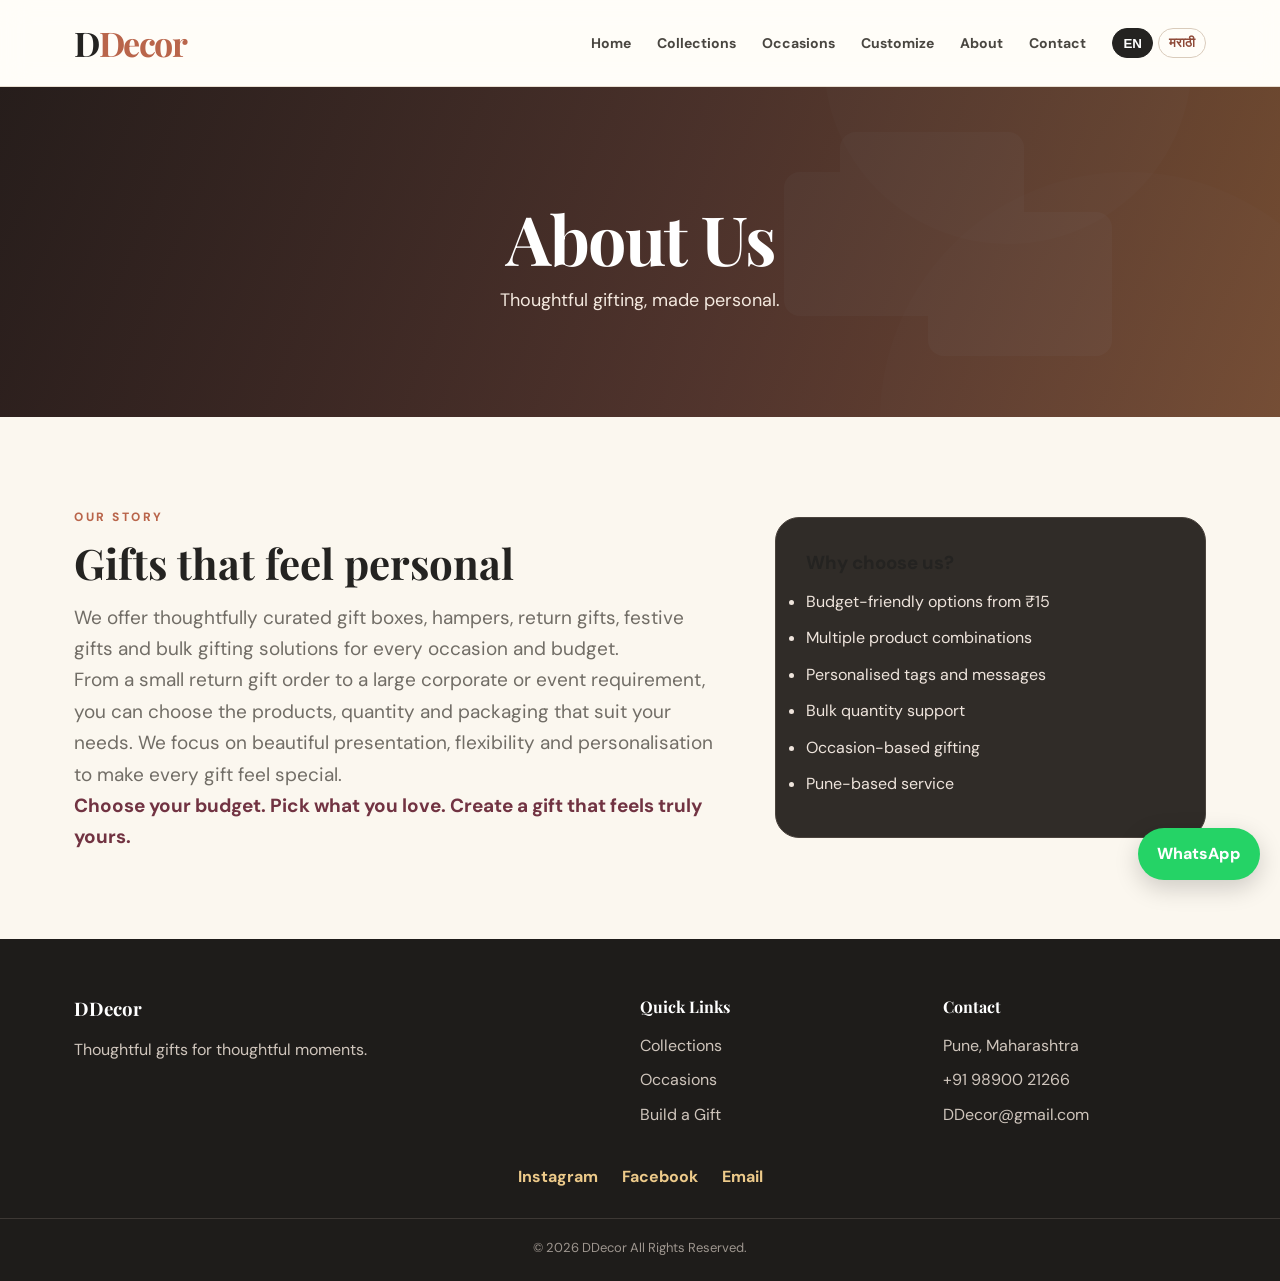
==== about.html @ 92866595 "Initial DforDecor website" ====
<!DOCTYPE html>
<html lang="en">
  <head>
    <meta charset="UTF-8" />
    <meta name="viewport" content="width=device-width,initial-scale=1.0" />
    <title>About | DDecor</title>
    <link rel="stylesheet" href="css/style.css" />
  </head>
  <body>
    <header>
      <nav class="navbar">
        <a href="index.html" class="logo"
          ><span class="brand-mark">D<span>Decor</span></span></a>
        <button class="menu-btn" onclick="toggleMenu()">☰</button>
        <ul class="nav-links" id="navLinks">
          <li>
            <a href="index.html" data-en="Home" data-mr="मुख्यपृष्ठ">Home</a>
          </li>
          <li>
            <a
              href="collections.html"
              data-en="Collections"
              data-mr="गिफ्ट कलेक्शन"
              >Collections</a
            >
          </li>
          <li>
            <a
              href="occasions.html"
              data-en="Occasions"
              data-mr="प्रसंगानुसार गिफ्ट्स"
              >Occasions</a
            >
          </li>
          <li>
            <a
              href="customize.html"
              data-en="Customize"
              data-mr="तुमचा गिफ्ट तयार करा"
              >Build a Gift</a
            >
          </li>
          <li>
            <a href="about.html" data-en="About" data-mr="आमच्याबद्दल">About</a>
          </li>
          <li>
            <a href="contact.html" data-en="Contact" data-mr="संपर्क"
              >Contact</a
            >
          </li>
          <li class="lang-switch">
            <button data-lang="en" onclick="setLanguage('en')">EN</button
            ><button data-lang="mr" onclick="setLanguage('mr')">मराठी</button>
          </li>
        </ul>
      </nav>
    </header>
    <section class="page-hero">
      <div>
        <span class="eyebrow light"></span>
        <h1>About Us</h1>
        <p>Thoughtful gifting, made personal.</p>
      </div>
    </section>
    <section class="section">
      <div class="container two-column">
        <div>
          <span class="eyebrow">OUR STORY</span>
           <h2
            data-en="Gifts that feel personal"
            data-mr="मनापासून वाटणारी गिफ्ट्स">
            Gifts that feel personal
        </h2>

        <p
            class="large-text"
            data-en="We offer thoughtfully curated gift boxes, hampers, return gifts, festive gifts and bulk gifting solutions for every occasion and budget."
            data-mr="प्रत्येक प्रसंग आणि बजेटसाठी आम्ही सुंदरपणे निवडलेले गिफ्ट बॉक्स, हॅम्पर्स, रिटर्न गिफ्ट्स, सणासुदीचे गिफ्ट्स आणि बल्क गिफ्टिंग सोल्यूशन्स उपलब्ध करून देतो.">
            We offer thoughtfully curated gift boxes, hampers, return gifts,
            festive gifts and bulk gifting solutions for every occasion and budget.
        </p>

        <p
            class="large-text"
            data-en="From a small return gift order to a large corporate or event requirement, you can choose the products, quantity and packaging that suit your needs. We focus on beautiful presentation, flexibility and personalisation to make every gift feel special."
            data-mr="छोट्या रिटर्न गिफ्ट ऑर्डरपासून मोठ्या कॉर्पोरेट किंवा इव्हेंटच्या गरजेपर्यंत, तुम्ही तुमच्या गरजेनुसार उत्पादने, संख्या आणि पॅकेजिंग निवडू शकता. सुंदर सादरीकरण, लवचिकता आणि पर्सनलायझेशन यावर आमचा भर असतो, जेणेकरून प्रत्येक गिफ्ट खास वाटेल.">
            From a small return gift order to a large corporate or event
            requirement, you can choose the products, quantity and packaging
            that suit your needs. We focus on beautiful presentation,
            flexibility and personalisation to make every gift feel special.
        </p>

        <p
            class="large-text"
            style="font-weight:700;color:#713342;"
            data-en="Choose your budget. Pick what you love. Create a gift that feels truly yours."
            data-mr="तुमचे बजेट निवडा. आवडणारी उत्पादने निवडा. तुमच्या मनाप्रमाणे खास गिफ्ट तयार करा.">
            Choose your budget. Pick what you love.
            Create a gift that feels truly yours.
        </p>
        </div>
        <div class="highlight-box">
          <h3>Why choose us?</h3>
          <ul>
            <li>Budget-friendly options from ₹15</li>
            <li>Multiple product combinations</li>
            <li>Personalised tags and messages</li>
            <li>Bulk quantity support</li>
            <li>Occasion-based gifting</li>
            <li>Pune-based service</li>
          </ul>
        </div>
      </div>
    </section>
    <footer>
      <div class="container footer-grid">
        <div>
          <h3>DDecor</h3>
          <p
            data-en="Thoughtful gifts for thoughtful moments."
            data-mr="मनापासून निवडलेल्या भेटवस्तू, खास क्षणांसाठी."
          >
            Thoughtful gifts for thoughtful moments.
          </p>
        </div>
        <div>
          <h4 data-en="Quick Links" data-mr="महत्त्वाच्या लिंक">Quick Links</h4>
          <a href="collections.html">Collections</a
          ><a href="occasions.html">Occasions</a
          ><a href="customize.html">Build a Gift</a>
        </div>
        <div>
          <h4 data-en="Contact" data-mr="संपर्क">Contact</h4>
          <p>Pune, Maharashtra</p>
          <p><a href="tel:+919890021266">+91 98900 21266</a></p>
          <p>
            <a href="mailto:DDecor@gmail.com"
              >DDecor@gmail.com</a
            >
          </p>
        </div>
      </div>
      <div class="social-links">
        <a href="https://www.instagram.com/" target="_blank">Instagram</a
        ><a href="https://www.facebook.com/" target="_blank">Facebook</a
        ><a href="mailto:DDecor@gmail.com">Email</a>
      </div>
      <div class="footer-bottom">
        © 2026 DDecor All Rights Reserved.
      </div>
    </footer>
    <a class="whatsapp" href="https://wa.me/919890021266" target="_blank"
      >WhatsApp</a
    >
    <script src="js/script.js"></script>
  </body>
</html>
---- css/style.css ----
@import url('https://fonts.googleapis.com/css2?family=DM+Sans:wght@400;500;600;700&family=Playfair+Display:wght@500;600;700&display=swap');
:root{--ink:#242321;--muted:#716d66;--cream:#fbf7ef;--paper:#fffdf9;--clay:#b9654b;--clay-dark:#8e4937;--gold:#c99a4a;--line:#e9dfd2;--shadow:0 18px 45px rgba(48,35,25,.09)}
*{box-sizing:border-box;margin:0;padding:0}html{scroll-behavior:smooth}body{font-family:'DM Sans',Arial,sans-serif;background:var(--cream);color:var(--ink);line-height:1.65}img{max-width:100%;display:block}a{text-decoration:none;color:inherit}.container{max-width:1180px;margin:auto;padding:0 24px}.center{text-align:center}.narrow{max-width:820px}
header{position:sticky;top:0;z-index:1000;background:rgba(255,253,249,.94);backdrop-filter:blur(14px);border-bottom:1px solid var(--line)}.navbar{max-width:1180px;margin:auto;padding:15px 24px;display:flex;align-items:center;justify-content:space-between}.logo{display:flex;align-items:center}.brand-mark{font-family:'Playfair Display',serif;font-size:34px;font-weight:700;letter-spacing:-1.5px;color:var(--ink)}.brand-mark span{color:var(--clay)}.nav-links{display:flex;gap:26px;align-items:center;list-style:none}.nav-links a{font-size:14px;font-weight:700;color:#494640}.nav-links a:hover{color:var(--clay)}.menu-btn{display:none;border:0;background:none;font-size:26px;color:var(--ink)}.lang-switch{display:flex;gap:5px}.lang-switch button{border:1px solid #d9cbbb;background:transparent;color:var(--clay-dark);padding:6px 10px;border-radius:999px;font-weight:700;cursor:pointer}.lang-switch button.active{background:var(--ink);color:#fff;border-color:var(--ink)}
.hero,.page-hero{position:relative;overflow:hidden;background:linear-gradient(120deg,rgba(30,27,23,.9),rgba(86,50,40,.75)),url('../images/hero.svg') center/cover}.hero{min-height:690px;display:flex;align-items:center}.hero:after{content:'';position:absolute;right:-120px;bottom:-180px;width:500px;height:500px;border:1px solid rgba(255,255,255,.18);border-radius:50%}.hero-content{position:relative;z-index:1;max-width:1180px;width:100%;margin:auto;padding:90px 24px;color:#fff}.hero h1,.page-hero h1{font-family:'Playfair Display',serif;letter-spacing:-1.5px}.hero h1{font-size:clamp(48px,7vw,82px);line-height:1.02;max-width:820px;margin:18px 0}.hero p{font-size:20px;max-width:680px;color:#f6eee5}.hero h3{margin-top:18px;color:#f1cf91}.page-hero{min-height:330px;display:flex;align-items:center;justify-content:center;text-align:center;color:#fff;padding:60px 20px}.page-hero h1{font-size:clamp(40px,6vw,68px);line-height:1.08;margin:12px auto}.page-hero p{font-size:18px;max-width:760px;margin:auto;color:#f4e9df}.eyebrow{font-size:12px;letter-spacing:2.5px;font-weight:800;color:var(--clay);text-transform:uppercase}.eyebrow.light{color:#efc984}
.section{padding:86px 0}.white{background:var(--paper)}.beige{background:#f3e9dc}.section-heading{text-align:center;margin-bottom:42px}.section-heading h2,.section h2{font-family:'Playfair Display',serif;color:var(--ink);font-size:42px;line-height:1.15;margin:10px 0 14px}.section-heading p{color:var(--muted);max-width:760px;margin:auto}.large-text{font-size:19px;color:var(--muted)}
.buttons{display:flex;gap:13px;flex-wrap:wrap;margin-top:28px}.btn{display:inline-flex;align-items:center;justify-content:center;gap:8px;padding:13px 24px;border-radius:12px;font-weight:800;border:1px solid transparent;cursor:pointer;margin-top:8px}.btn-primary{background:var(--ink);color:#fff}.btn-gold{background:var(--gold);color:#241f18}.btn-light{background:#fff;color:var(--ink)}.btn:hover{transform:translateY(-1px)}
.card-grid{display:grid;gap:22px}.four{grid-template-columns:repeat(4,1fr)}.three{grid-template-columns:repeat(3,1fr)}.category-card{background:var(--paper);padding:30px 24px;border:1px solid var(--line);border-radius:24px;min-height:220px;box-shadow:0 8px 24px rgba(50,35,20,.03);transition:.25s}.category-card:hover{transform:translateY(-5px);box-shadow:var(--shadow)}.category-card .icon{font-size:38px;margin-bottom:16px}.category-card h3{font-family:'Playfair Display',serif;font-size:22px;margin-bottom:8px}.category-card p{color:var(--muted);font-size:14px}.category-card a{display:inline-block;margin-top:17px;color:var(--clay-dark);font-weight:800}
.product-grid{display:grid;grid-template-columns:repeat(4,1fr);gap:22px}.product-card{background:var(--paper);border:1px solid var(--line);border-radius:22px;overflow:hidden}.product-card img{height:280px;width:100%;object-fit:cover;background:#eee4d7;padding:8px}.product-info{padding:21px}.product-info h3{font-family:'Playfair Display',serif;font-size:21px}.product-info p{color:var(--muted);font-size:14px;margin-top:6px}.product-info strong{display:block;color:var(--clay-dark);font-size:20px;margin-top:13px}
.dark-section{background:#25221f;color:#fff;padding:86px 0}.dark-section h2{font-family:'Playfair Display',serif;color:#fff;font-size:44px;margin:12px 0}.dark-section p{color:#d9d0c8}.two-column{display:grid;grid-template-columns:1.2fr .8fr;gap:55px;align-items:center}.highlight-box{background:#302c28;border:1px solid #4a433d;border-radius:24px;padding:30px}.highlight-box li{margin:10px 0;color:#eee4dc}
.budget-grid{display:grid;grid-template-columns:repeat(7,1fr);gap:12px}.budget-card{background:var(--paper);border:1px solid var(--line);border-radius:18px;padding:22px 10px;text-align:center;cursor:pointer;transition:.2s}.budget-card:hover{border-color:var(--clay)}.budget-card.active{background:var(--clay);color:#fff;border-color:var(--clay);box-shadow:0 12px 25px rgba(142,73,55,.2)}.budget-card h3{font-family:'Playfair Display',serif;font-size:25px;color:var(--clay-dark)}.budget-card.active h3,.budget-card.active p{color:#fff}.budget-card p{font-size:12px;color:var(--muted);margin-top:3px}.selected-budget{background:#2b2723;color:#fff;border-radius:16px;padding:18px 22px;text-align:center;margin-bottom:34px}.selected-budget b{color:#f2c87e;font-size:22px}.product-selection-grid{display:grid;grid-template-columns:repeat(4,1fr);gap:20px}.gift-product{background:var(--paper);border:2px solid transparent;border-radius:20px;padding:13px;text-align:center;cursor:pointer;transition:.2s}.gift-product:hover{transform:translateY(-3px);border-color:#dbc5a9}.gift-product.selected{border-color:var(--clay);box-shadow:0 12px 28px rgba(142,73,55,.12)}.gift-product img{height:170px;width:100%;object-fit:cover;border-radius:13px;background:#eee4d7;margin-bottom:12px}.gift-product h3{font-family:'Playfair Display',serif;font-size:19px}.gift-product strong{color:var(--clay-dark);display:block;margin-top:3px}
.selected-products-wrapper{margin-top:30px;background:var(--paper);border:1px solid var(--line);border-radius:22px;padding:24px}.cart-title{display:flex;align-items:center;justify-content:space-between;border-bottom:1px solid var(--line);padding-bottom:14px;margin-bottom:10px}.cart-title h3{font-family:'Playfair Display',serif;font-size:24px}.cart-title span{font-size:13px;color:var(--muted)}.cart-row{display:grid;grid-template-columns:1fr auto auto auto;gap:16px;align-items:center;padding:15px 0;border-bottom:1px solid var(--line)}.cart-row:last-child{border-bottom:0}.cart-name strong{display:block}.cart-name small{color:var(--muted)}.qty-control{display:flex;align-items:center;gap:10px}.qty-control button{width:32px;height:32px;border:1px solid #d7c8b8;border-radius:50%;background:#fff;cursor:pointer;font-size:19px}.qty-control span{min-width:22px;text-align:center;font-weight:800}.cart-price{font-weight:800;color:var(--clay-dark)}.remove-btn{border:0;background:none;color:#a33d2a;cursor:pointer;font-weight:700}
.summary{background:var(--paper);border:1px solid var(--line);border-radius:22px;padding:27px;box-shadow:0 10px 30px rgba(40,30,20,.04)}.summary p,.summary>div{margin:9px 0}.remaining.good{color:#287a42}.remaining.over{color:#b3261e}.action-buttons{display:flex;gap:12px;flex-wrap:wrap;margin-top:20px}.form-card{background:var(--paper);padding:38px;border:1px solid var(--line);border-radius:26px;box-shadow:var(--shadow);max-width:850px;margin:auto}form label,.form-card label{display:block;margin-top:16px;margin-bottom:6px;font-weight:700}input,select,textarea{width:100%;padding:13px 14px;border:1px solid #d8cdbf;border-radius:10px;background:#fff;font:inherit;color:var(--ink)}textarea{min-height:120px;resize:vertical}.status{text-align:center;margin-top:14px;font-weight:700}
footer{background:#1e1c1a;color:#fff;padding:55px 0 22px}.footer-grid{display:grid;grid-template-columns:2fr 1fr 1fr;gap:40px}.footer-grid h3,.footer-grid h4{font-family:'Playfair Display',serif;margin-bottom:13px}.footer-grid p,.footer-grid a{color:#cfc5bc}.footer-grid a{display:block;margin:8px 0}.social-links{display:flex;justify-content:center;gap:24px;margin:28px 0 0}.social-links a{color:#edca8a;font-weight:700}.footer-bottom{border-top:1px solid #3d3834;margin-top:28px;padding-top:18px;text-align:center;color:#9e968f;font-size:13px}.whatsapp{position:fixed;right:20px;bottom:20px;background:#25d366;color:#fff;padding:13px 19px;border-radius:999px;font-weight:800;z-index:1000;box-shadow:0 8px 25px rgba(0,0,0,.18)}
@media(max-width:1000px){.budget-grid{grid-template-columns:repeat(4,1fr)}.four,.product-grid,.product-selection-grid{grid-template-columns:repeat(2,1fr)}.two-column{grid-template-columns:1fr}.nav-links{gap:15px}}
@media(max-width:700px){.navbar{padding:13px 18px}.brand-mark{font-size:30px}.menu-btn{display:block}.nav-links{display:none;position:absolute;left:0;right:0;top:68px;background:var(--paper);flex-direction:column;padding:20px;gap:14px;border-bottom:1px solid var(--line)}.nav-links.active{display:flex}.hero{min-height:600px}.hero-content{padding:75px 20px}.hero h1{font-size:48px}.section{padding:62px 0}.section-heading h2,.section h2{font-size:33px}.container{padding:0 18px}.four,.three,.product-grid,.product-selection-grid,.budget-grid,.footer-grid{grid-template-columns:1fr}.cart-row{grid-template-columns:1fr auto}.cart-price{grid-column:2}.remove-btn{grid-column:2}.form-card{padding:25px 18px}.action-buttons .btn{width:100%}}
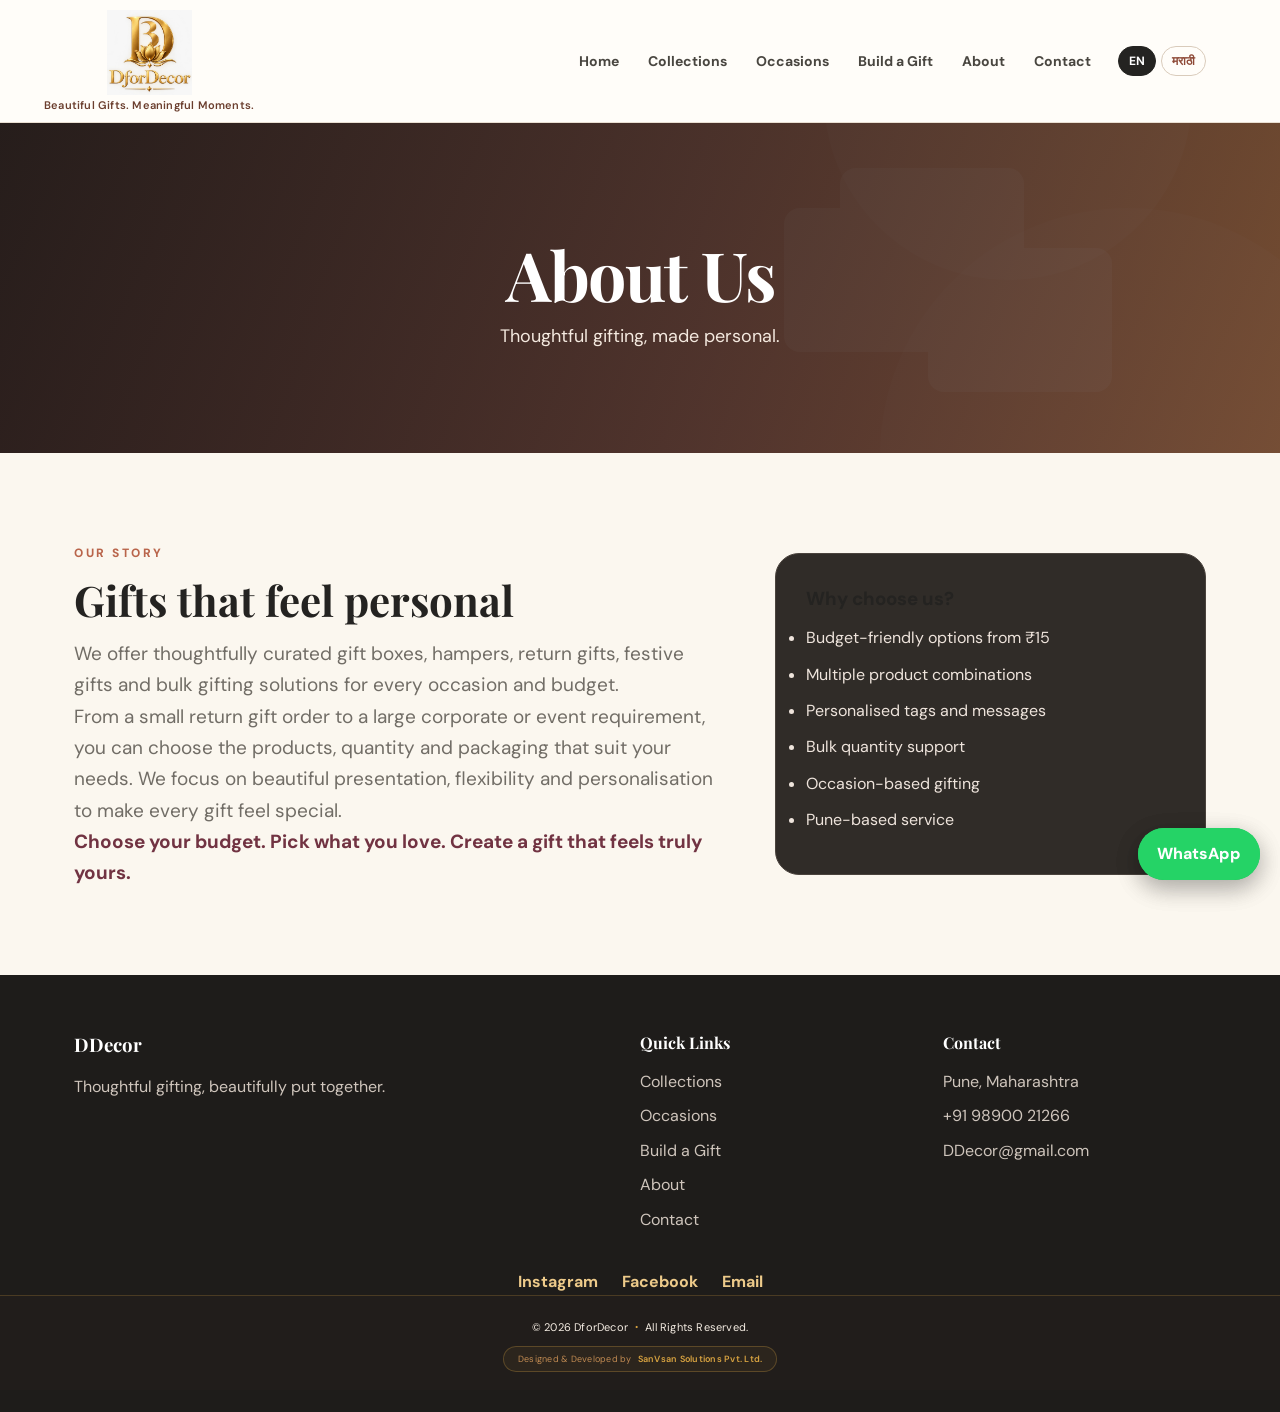
==== commit 95c72b9c: "Update DforDecor website pages, components, styling and assets" ====
--- a/about.html
+++ b/about.html
@@ -7,54 +7,8 @@
     <link rel="stylesheet" href="css/style.css" />
   </head>
   <body>
-    <header>
-      <nav class="navbar">
-        <a href="index.html" class="logo"
-          ><span class="brand-mark">D<span>Decor</span></span></a>
-        <button class="menu-btn" onclick="toggleMenu()">☰</button>
-        <ul class="nav-links" id="navLinks">
-          <li>
-            <a href="index.html" data-en="Home" data-mr="मुख्यपृष्ठ">Home</a>
-          </li>
-          <li>
-            <a
-              href="collections.html"
-              data-en="Collections"
-              data-mr="गिफ्ट कलेक्शन"
-              >Collections</a
-            >
-          </li>
-          <li>
-            <a
-              href="occasions.html"
-              data-en="Occasions"
-              data-mr="प्रसंगानुसार गिफ्ट्स"
-              >Occasions</a
-            >
-          </li>
-          <li>
-            <a
-              href="customize.html"
-              data-en="Customize"
-              data-mr="तुमचा गिफ्ट तयार करा"
-              >Build a Gift</a
-            >
-          </li>
-          <li>
-            <a href="about.html" data-en="About" data-mr="आमच्याबद्दल">About</a>
-          </li>
-          <li>
-            <a href="contact.html" data-en="Contact" data-mr="संपर्क"
-              >Contact</a
-            >
-          </li>
-          <li class="lang-switch">
-            <button data-lang="en" onclick="setLanguage('en')">EN</button
-            ><button data-lang="mr" onclick="setLanguage('mr')">मराठी</button>
-          </li>
-        </ul>
-      </nav>
-    </header>
+   <!-- COMMON HEADER -->
+<div id="site-header"></div>
     <section class="page-hero">
       <div>
         <span class="eyebrow light"></span>
@@ -112,43 +66,8 @@
         </div>
       </div>
     </section>
-    <footer>
-      <div class="container footer-grid">
-        <div>
-          <h3>DDecor</h3>
-          <p
-            data-en="Thoughtful gifts for thoughtful moments."
-            data-mr="मनापासून निवडलेल्या भेटवस्तू, खास क्षणांसाठी."
-          >
-            Thoughtful gifts for thoughtful moments.
-          </p>
-        </div>
-        <div>
-          <h4 data-en="Quick Links" data-mr="महत्त्वाच्या लिंक">Quick Links</h4>
-          <a href="collections.html">Collections</a
-          ><a href="occasions.html">Occasions</a
-          ><a href="customize.html">Build a Gift</a>
-        </div>
-        <div>
-          <h4 data-en="Contact" data-mr="संपर्क">Contact</h4>
-          <p>Pune, Maharashtra</p>
-          <p><a href="tel:+919890021266">+91 98900 21266</a></p>
-          <p>
-            <a href="mailto:DDecor@gmail.com"
-              >DDecor@gmail.com</a
-            >
-          </p>
-        </div>
-      </div>
-      <div class="social-links">
-        <a href="https://www.instagram.com/" target="_blank">Instagram</a
-        ><a href="https://www.facebook.com/" target="_blank">Facebook</a
-        ><a href="mailto:DDecor@gmail.com">Email</a>
-      </div>
-      <div class="footer-bottom">
-        © 2026 DDecor All Rights Reserved.
-      </div>
-    </footer>
+ <!-- COMMON FOOTER -->
+<div id="site-footer"></div>
     <a class="whatsapp" href="https://wa.me/919890021266" target="_blank"
       >WhatsApp</a
     >
--- a/css/style.css
+++ b/css/style.css
@@ -1,16 +1,1925 @@
 @import url('https://fonts.googleapis.com/css2?family=DM+Sans:wght@400;500;600;700&family=Playfair+Display:wght@500;600;700&display=swap');
-:root{--ink:#242321;--muted:#716d66;--cream:#fbf7ef;--paper:#fffdf9;--clay:#b9654b;--clay-dark:#8e4937;--gold:#c99a4a;--line:#e9dfd2;--shadow:0 18px 45px rgba(48,35,25,.09)}
-*{box-sizing:border-box;margin:0;padding:0}html{scroll-behavior:smooth}body{font-family:'DM Sans',Arial,sans-serif;background:var(--cream);color:var(--ink);line-height:1.65}img{max-width:100%;display:block}a{text-decoration:none;color:inherit}.container{max-width:1180px;margin:auto;padding:0 24px}.center{text-align:center}.narrow{max-width:820px}
-header{position:sticky;top:0;z-index:1000;background:rgba(255,253,249,.94);backdrop-filter:blur(14px);border-bottom:1px solid var(--line)}.navbar{max-width:1180px;margin:auto;padding:15px 24px;display:flex;align-items:center;justify-content:space-between}.logo{display:flex;align-items:center}.brand-mark{font-family:'Playfair Display',serif;font-size:34px;font-weight:700;letter-spacing:-1.5px;color:var(--ink)}.brand-mark span{color:var(--clay)}.nav-links{display:flex;gap:26px;align-items:center;list-style:none}.nav-links a{font-size:14px;font-weight:700;color:#494640}.nav-links a:hover{color:var(--clay)}.menu-btn{display:none;border:0;background:none;font-size:26px;color:var(--ink)}.lang-switch{display:flex;gap:5px}.lang-switch button{border:1px solid #d9cbbb;background:transparent;color:var(--clay-dark);padding:6px 10px;border-radius:999px;font-weight:700;cursor:pointer}.lang-switch button.active{background:var(--ink);color:#fff;border-color:var(--ink)}
-.hero,.page-hero{position:relative;overflow:hidden;background:linear-gradient(120deg,rgba(30,27,23,.9),rgba(86,50,40,.75)),url('../images/hero.svg') center/cover}.hero{min-height:690px;display:flex;align-items:center}.hero:after{content:'';position:absolute;right:-120px;bottom:-180px;width:500px;height:500px;border:1px solid rgba(255,255,255,.18);border-radius:50%}.hero-content{position:relative;z-index:1;max-width:1180px;width:100%;margin:auto;padding:90px 24px;color:#fff}.hero h1,.page-hero h1{font-family:'Playfair Display',serif;letter-spacing:-1.5px}.hero h1{font-size:clamp(48px,7vw,82px);line-height:1.02;max-width:820px;margin:18px 0}.hero p{font-size:20px;max-width:680px;color:#f6eee5}.hero h3{margin-top:18px;color:#f1cf91}.page-hero{min-height:330px;display:flex;align-items:center;justify-content:center;text-align:center;color:#fff;padding:60px 20px}.page-hero h1{font-size:clamp(40px,6vw,68px);line-height:1.08;margin:12px auto}.page-hero p{font-size:18px;max-width:760px;margin:auto;color:#f4e9df}.eyebrow{font-size:12px;letter-spacing:2.5px;font-weight:800;color:var(--clay);text-transform:uppercase}.eyebrow.light{color:#efc984}
-.section{padding:86px 0}.white{background:var(--paper)}.beige{background:#f3e9dc}.section-heading{text-align:center;margin-bottom:42px}.section-heading h2,.section h2{font-family:'Playfair Display',serif;color:var(--ink);font-size:42px;line-height:1.15;margin:10px 0 14px}.section-heading p{color:var(--muted);max-width:760px;margin:auto}.large-text{font-size:19px;color:var(--muted)}
-.buttons{display:flex;gap:13px;flex-wrap:wrap;margin-top:28px}.btn{display:inline-flex;align-items:center;justify-content:center;gap:8px;padding:13px 24px;border-radius:12px;font-weight:800;border:1px solid transparent;cursor:pointer;margin-top:8px}.btn-primary{background:var(--ink);color:#fff}.btn-gold{background:var(--gold);color:#241f18}.btn-light{background:#fff;color:var(--ink)}.btn:hover{transform:translateY(-1px)}
-.card-grid{display:grid;gap:22px}.four{grid-template-columns:repeat(4,1fr)}.three{grid-template-columns:repeat(3,1fr)}.category-card{background:var(--paper);padding:30px 24px;border:1px solid var(--line);border-radius:24px;min-height:220px;box-shadow:0 8px 24px rgba(50,35,20,.03);transition:.25s}.category-card:hover{transform:translateY(-5px);box-shadow:var(--shadow)}.category-card .icon{font-size:38px;margin-bottom:16px}.category-card h3{font-family:'Playfair Display',serif;font-size:22px;margin-bottom:8px}.category-card p{color:var(--muted);font-size:14px}.category-card a{display:inline-block;margin-top:17px;color:var(--clay-dark);font-weight:800}
-.product-grid{display:grid;grid-template-columns:repeat(4,1fr);gap:22px}.product-card{background:var(--paper);border:1px solid var(--line);border-radius:22px;overflow:hidden}.product-card img{height:280px;width:100%;object-fit:cover;background:#eee4d7;padding:8px}.product-info{padding:21px}.product-info h3{font-family:'Playfair Display',serif;font-size:21px}.product-info p{color:var(--muted);font-size:14px;margin-top:6px}.product-info strong{display:block;color:var(--clay-dark);font-size:20px;margin-top:13px}
-.dark-section{background:#25221f;color:#fff;padding:86px 0}.dark-section h2{font-family:'Playfair Display',serif;color:#fff;font-size:44px;margin:12px 0}.dark-section p{color:#d9d0c8}.two-column{display:grid;grid-template-columns:1.2fr .8fr;gap:55px;align-items:center}.highlight-box{background:#302c28;border:1px solid #4a433d;border-radius:24px;padding:30px}.highlight-box li{margin:10px 0;color:#eee4dc}
-.budget-grid{display:grid;grid-template-columns:repeat(7,1fr);gap:12px}.budget-card{background:var(--paper);border:1px solid var(--line);border-radius:18px;padding:22px 10px;text-align:center;cursor:pointer;transition:.2s}.budget-card:hover{border-color:var(--clay)}.budget-card.active{background:var(--clay);color:#fff;border-color:var(--clay);box-shadow:0 12px 25px rgba(142,73,55,.2)}.budget-card h3{font-family:'Playfair Display',serif;font-size:25px;color:var(--clay-dark)}.budget-card.active h3,.budget-card.active p{color:#fff}.budget-card p{font-size:12px;color:var(--muted);margin-top:3px}.selected-budget{background:#2b2723;color:#fff;border-radius:16px;padding:18px 22px;text-align:center;margin-bottom:34px}.selected-budget b{color:#f2c87e;font-size:22px}.product-selection-grid{display:grid;grid-template-columns:repeat(4,1fr);gap:20px}.gift-product{background:var(--paper);border:2px solid transparent;border-radius:20px;padding:13px;text-align:center;cursor:pointer;transition:.2s}.gift-product:hover{transform:translateY(-3px);border-color:#dbc5a9}.gift-product.selected{border-color:var(--clay);box-shadow:0 12px 28px rgba(142,73,55,.12)}.gift-product img{height:170px;width:100%;object-fit:cover;border-radius:13px;background:#eee4d7;margin-bottom:12px}.gift-product h3{font-family:'Playfair Display',serif;font-size:19px}.gift-product strong{color:var(--clay-dark);display:block;margin-top:3px}
-.selected-products-wrapper{margin-top:30px;background:var(--paper);border:1px solid var(--line);border-radius:22px;padding:24px}.cart-title{display:flex;align-items:center;justify-content:space-between;border-bottom:1px solid var(--line);padding-bottom:14px;margin-bottom:10px}.cart-title h3{font-family:'Playfair Display',serif;font-size:24px}.cart-title span{font-size:13px;color:var(--muted)}.cart-row{display:grid;grid-template-columns:1fr auto auto auto;gap:16px;align-items:center;padding:15px 0;border-bottom:1px solid var(--line)}.cart-row:last-child{border-bottom:0}.cart-name strong{display:block}.cart-name small{color:var(--muted)}.qty-control{display:flex;align-items:center;gap:10px}.qty-control button{width:32px;height:32px;border:1px solid #d7c8b8;border-radius:50%;background:#fff;cursor:pointer;font-size:19px}.qty-control span{min-width:22px;text-align:center;font-weight:800}.cart-price{font-weight:800;color:var(--clay-dark)}.remove-btn{border:0;background:none;color:#a33d2a;cursor:pointer;font-weight:700}
-.summary{background:var(--paper);border:1px solid var(--line);border-radius:22px;padding:27px;box-shadow:0 10px 30px rgba(40,30,20,.04)}.summary p,.summary>div{margin:9px 0}.remaining.good{color:#287a42}.remaining.over{color:#b3261e}.action-buttons{display:flex;gap:12px;flex-wrap:wrap;margin-top:20px}.form-card{background:var(--paper);padding:38px;border:1px solid var(--line);border-radius:26px;box-shadow:var(--shadow);max-width:850px;margin:auto}form label,.form-card label{display:block;margin-top:16px;margin-bottom:6px;font-weight:700}input,select,textarea{width:100%;padding:13px 14px;border:1px solid #d8cdbf;border-radius:10px;background:#fff;font:inherit;color:var(--ink)}textarea{min-height:120px;resize:vertical}.status{text-align:center;margin-top:14px;font-weight:700}
-footer{background:#1e1c1a;color:#fff;padding:55px 0 22px}.footer-grid{display:grid;grid-template-columns:2fr 1fr 1fr;gap:40px}.footer-grid h3,.footer-grid h4{font-family:'Playfair Display',serif;margin-bottom:13px}.footer-grid p,.footer-grid a{color:#cfc5bc}.footer-grid a{display:block;margin:8px 0}.social-links{display:flex;justify-content:center;gap:24px;margin:28px 0 0}.social-links a{color:#edca8a;font-weight:700}.footer-bottom{border-top:1px solid #3d3834;margin-top:28px;padding-top:18px;text-align:center;color:#9e968f;font-size:13px}.whatsapp{position:fixed;right:20px;bottom:20px;background:#25d366;color:#fff;padding:13px 19px;border-radius:999px;font-weight:800;z-index:1000;box-shadow:0 8px 25px rgba(0,0,0,.18)}
-@media(max-width:1000px){.budget-grid{grid-template-columns:repeat(4,1fr)}.four,.product-grid,.product-selection-grid{grid-template-columns:repeat(2,1fr)}.two-column{grid-template-columns:1fr}.nav-links{gap:15px}}
-@media(max-width:700px){.navbar{padding:13px 18px}.brand-mark{font-size:30px}.menu-btn{display:block}.nav-links{display:none;position:absolute;left:0;right:0;top:68px;background:var(--paper);flex-direction:column;padding:20px;gap:14px;border-bottom:1px solid var(--line)}.nav-links.active{display:flex}.hero{min-height:600px}.hero-content{padding:75px 20px}.hero h1{font-size:48px}.section{padding:62px 0}.section-heading h2,.section h2{font-size:33px}.container{padding:0 18px}.four,.three,.product-grid,.product-selection-grid,.budget-grid,.footer-grid{grid-template-columns:1fr}.cart-row{grid-template-columns:1fr auto}.cart-price{grid-column:2}.remove-btn{grid-column:2}.form-card{padding:25px 18px}.action-buttons .btn{width:100%}}
+
+/* =========================================================
+   ROOT
+========================================================= */
+
+:root {
+    --ink: #242321;
+    --muted: #716d66;
+    --cream: #fbf7ef;
+    --paper: #fffdf9;
+
+    --clay: #b9654b;
+    --clay-dark: #8e4937;
+
+    --gold: #c99a4a;
+    --gold-light: #edca8a;
+
+    --line: #e9dfd2;
+
+    --white: #ffffff;
+
+    --shadow: 0 18px 45px rgba(48, 35, 25, 0.09);
+    --shadow-small: 0 8px 24px rgba(50, 35, 20, 0.06);
+
+    --radius: 22px;
+}
+
+
+/* =========================================================
+   RESET
+========================================================= */
+
+* {
+    box-sizing: border-box;
+    margin: 0;
+    padding: 0;
+}
+
+html {
+    scroll-behavior: smooth;
+    scroll-padding-top: 90px;
+}
+
+body {
+    font-family: 'DM Sans', Arial, sans-serif;
+    background: var(--cream);
+    color: var(--ink);
+    line-height: 1.65;
+    overflow-x: hidden;
+}
+
+img {
+    max-width: 100%;
+    display: block;
+}
+
+button,
+input,
+select,
+textarea {
+    font-family: inherit;
+}
+
+button {
+    cursor: pointer;
+}
+
+a {
+    text-decoration: none;
+    color: inherit;
+}
+
+
+/* =========================================================
+   COMMON
+========================================================= */
+
+.container {
+    width: 100%;
+    max-width: 1180px;
+    margin: auto;
+    padding: 0 24px;
+}
+
+.center {
+    text-align: center;
+}
+
+.narrow {
+    max-width: 820px;
+}
+
+.hidden {
+    display: none !important;
+}
+
+
+/* =========================================================
+   HEADER / NAVIGATION
+========================================================= */
+
+header {
+    position: sticky;
+    top: 0;
+    z-index: 1000;
+
+    background: rgba(255, 253, 249, 0.96);
+    backdrop-filter: blur(14px);
+    -webkit-backdrop-filter: blur(14px);
+
+    border-bottom: 1px solid var(--line);
+}
+
+.navbar {
+    width: 100%;
+    max-width: 1180px;
+    min-height: 86px;
+
+    margin: auto;
+    padding: 10px 24px;
+
+    display: flex;
+    align-items: center;
+    justify-content: space-between;
+
+    gap: 25px;
+}
+
+
+/* =========================================================
+   DFORDECOR LOGO
+========================================================= */
+.logo {
+    display: flex;
+    flex-direction: column;
+    align-items: center;
+    justify-content: center;
+
+    flex-shrink: 0;
+
+    width: 150px;
+    height: auto;
+
+    overflow: visible;
+    text-decoration: none;
+}
+
+.logo img {
+    width: 85px;
+    height: 85px;
+
+    object-fit: contain;
+    display: block;
+
+    transition: transform 0.25s ease;
+}
+
+.logo:hover img {
+    transform: scale(1.03);
+}
+
+.brand-tagline {
+    display: block;
+
+    margin-top: 4px;
+
+    font-size: 11px;
+    font-weight: 600;
+    line-height: 1.2;
+
+    text-align: center;
+    white-space: nowrap;
+
+    letter-spacing: 0.2px;
+
+    color: #6B3E2E;
+}
+
+/* =========================================================
+   NAV LINKS
+========================================================= */
+
+.nav-links {
+    display: flex;
+    align-items: center;
+    justify-content: center;
+
+    gap: 25px;
+
+    list-style: none;
+
+    margin-left: auto;
+}
+
+.nav-links a {
+    position: relative;
+
+    font-size: 14px;
+    font-weight: 700;
+
+    color: #494640;
+
+    padding: 8px 2px;
+
+    transition: color 0.2s ease;
+}
+
+.nav-links a::after {
+    content: '';
+
+    position: absolute;
+    left: 0;
+    bottom: 0;
+
+    width: 0;
+    height: 2px;
+
+    background: var(--gold);
+
+    transition: width 0.25s ease;
+}
+
+.nav-links a:hover {
+    color: var(--clay-dark);
+}
+
+.nav-links a:hover::after {
+    width: 100%;
+}
+
+
+/* =========================================================
+   MOBILE MENU BUTTON
+========================================================= */
+
+.menu-btn {
+    display: none;
+
+    width: 44px;
+    height: 44px;
+
+    border: 1px solid var(--line);
+    border-radius: 10px;
+
+    background: var(--paper);
+
+    color: var(--ink);
+
+    font-size: 25px;
+
+    align-items: center;
+    justify-content: center;
+
+    flex-shrink: 0;
+}
+
+.menu-btn:hover {
+    background: var(--cream);
+}
+
+
+/* =========================================================
+   LANGUAGE SWITCH
+========================================================= */
+
+.lang-switch {
+    display: flex;
+    align-items: center;
+    gap: 5px;
+
+    flex-shrink: 0;
+}
+
+.lang-switch button {
+    border: 1px solid #d9cbbb;
+
+    background: transparent;
+    color: var(--clay-dark);
+
+    padding: 6px 10px;
+
+    border-radius: 999px;
+
+    font-weight: 700;
+    font-size: 12px;
+
+    cursor: pointer;
+}
+
+.lang-switch button.active {
+    background: var(--ink);
+    color: #fff;
+    border-color: var(--ink);
+}
+
+
+/* =========================================================
+   HERO
+========================================================= */
+
+.hero,
+.page-hero {
+    position: relative;
+    overflow: hidden;
+
+    background:
+        linear-gradient(
+            120deg,
+            rgba(30, 27, 23, 0.90),
+            rgba(86, 50, 40, 0.75)
+        ),
+        url('../images/hero.svg') center / cover no-repeat;
+}
+
+.hero {
+    min-height: 690px;
+
+    display: flex;
+    align-items: center;
+}
+
+.hero::after {
+    content: '';
+
+    position: absolute;
+
+    right: -120px;
+    bottom: -180px;
+
+    width: 500px;
+    height: 500px;
+
+    border: 1px solid rgba(255, 255, 255, 0.18);
+
+    border-radius: 50%;
+
+    pointer-events: none;
+}
+
+.hero-content {
+    position: relative;
+    z-index: 1;
+
+    width: 100%;
+    max-width: 1180px;
+
+    margin: auto;
+
+    padding: 90px 24px;
+
+    color: #fff;
+}
+
+.hero h1,
+.page-hero h1 {
+    font-family: 'Playfair Display', serif;
+    letter-spacing: -1.5px;
+}
+
+.hero h1 {
+    font-size: clamp(48px, 7vw, 82px);
+
+    line-height: 1.02;
+
+    max-width: 820px;
+
+    margin: 18px 0;
+}
+
+.hero p {
+    font-size: 20px;
+
+    max-width: 680px;
+
+    color: #f6eee5;
+}
+
+.hero h3 {
+    margin-top: 18px;
+    color: #f1cf91;
+}
+
+
+/* =========================================================
+   HERO IMAGE SLIDESHOW
+   Desktop: text left + image slideshow right
+========================================================= */
+
+.hero { display:flex; align-items:center; gap:35px; }
+
+.hero-content { position:relative; z-index:1; flex:1 1 auto; width:auto; max-width:650px; margin:0; padding:90px 20px 90px max(24px, calc((100vw - 1180px) / 2)); color:#fff; }
+
+.hero-image-tile { position:relative; flex:0 0 420px; width:420px; height:420px; margin:0 max(24px, calc((100vw - 1180px) / 2)) 0 0; border-radius:28px; overflow:hidden; background:#2A1E1A; box-shadow:0 20px 50px rgba(0,0,0,.25); z-index:2; }
+
+.hero-slideshow { position:relative; width:100%; height:100%; }
+.hero-slideshow .slide { position:absolute; inset:0; width:100%; height:100%; object-fit:cover; opacity:0; transition:opacity .8s ease; }
+.hero-slideshow .slide.active { opacity:1; }
+
+.slide-dots { position:absolute; left:50%; bottom:18px; transform:translateX(-50%); display:flex; align-items:center; gap:7px; z-index:5; }
+.slide-dots .dot { width:8px; height:8px; border-radius:50%; background:rgba(255,255,255,.65); cursor:pointer; transition:all .3s ease; }
+.slide-dots .dot.active { width:22px; border-radius:10px; background:#D9A441; }
+
+/* =========================================================
+   PAGE HERO
+========================================================= */
+
+.page-hero {
+    min-height: 330px;
+
+    display: flex;
+    align-items: center;
+    justify-content: center;
+
+    text-align: center;
+
+    color: #fff;
+
+    padding: 60px 20px;
+}
+
+.page-hero h1 {
+    font-size: clamp(40px, 6vw, 68px);
+
+    line-height: 1.08;
+
+    margin: 12px auto;
+}
+
+.page-hero p {
+    font-size: 18px;
+
+    max-width: 760px;
+
+    margin: auto;
+
+    color: #f4e9df;
+}
+
+
+/* =========================================================
+   EYEBROW
+========================================================= */
+
+.eyebrow {
+    font-size: 12px;
+
+    letter-spacing: 2.5px;
+
+    font-weight: 800;
+
+    color: var(--clay);
+
+    text-transform: uppercase;
+}
+
+.eyebrow.light {
+    color: #efc984;
+}
+
+
+/* =========================================================
+   SECTIONS
+========================================================= */
+
+.section {
+    padding: 86px 0;
+}
+
+.white {
+    background: var(--paper);
+}
+
+.beige {
+    background: #f3e9dc;
+}
+
+.section-heading {
+    text-align: center;
+    margin-bottom: 42px;
+}
+
+.section-heading h2,
+.section h2 {
+    font-family: 'Playfair Display', serif;
+
+    color: var(--ink);
+
+    font-size: 42px;
+
+    line-height: 1.15;
+
+    margin: 10px 0 14px;
+}
+
+.section-heading p {
+    color: var(--muted);
+
+    max-width: 760px;
+
+    margin: auto;
+}
+
+.large-text {
+    font-size: 19px;
+    color: var(--muted);
+}
+
+
+/* =========================================================
+   BUTTONS
+========================================================= */
+
+.buttons {
+    display: flex;
+
+    gap: 13px;
+
+    flex-wrap: wrap;
+
+    margin-top: 28px;
+}
+
+.btn {
+    display: inline-flex;
+
+    align-items: center;
+    justify-content: center;
+
+    gap: 8px;
+
+    min-height: 48px;
+
+    padding: 13px 24px;
+
+    border-radius: 12px;
+
+    font-weight: 800;
+
+    border: 1px solid transparent;
+
+    cursor: pointer;
+
+    margin-top: 8px;
+
+    transition:
+        transform 0.2s ease,
+        box-shadow 0.2s ease,
+        background 0.2s ease;
+}
+
+.btn-primary {
+    background: var(--ink);
+    color: #fff;
+}
+
+.btn-gold {
+    background: var(--gold);
+    color: #241f18;
+}
+
+.btn-light {
+    background: #fff;
+    color: var(--ink);
+}
+
+.btn:hover {
+    transform: translateY(-2px);
+
+    box-shadow: 0 8px 20px rgba(30, 25, 20, 0.12);
+}
+
+
+/* =========================================================
+   CARD GRIDS
+========================================================= */
+
+.card-grid {
+    display: grid;
+    gap: 22px;
+}
+
+.four {
+    grid-template-columns: repeat(4, 1fr);
+}
+
+.three {
+    grid-template-columns: repeat(3, 1fr);
+}
+
+
+/* =========================================================
+   CATEGORY CARDS
+========================================================= */
+
+.category-card {
+    background: var(--paper);
+
+    padding: 30px 24px;
+
+    border: 1px solid var(--line);
+
+    border-radius: 24px;
+
+    min-height: 220px;
+
+    box-shadow: 0 8px 24px rgba(50, 35, 20, 0.03);
+
+    transition:
+        transform 0.25s ease,
+        box-shadow 0.25s ease;
+}
+
+.category-card:hover {
+    transform: translateY(-5px);
+
+    box-shadow: var(--shadow);
+}
+
+.category-card .icon {
+    font-size: 38px;
+    margin-bottom: 16px;
+}
+
+.category-card h3 {
+    font-family: 'Playfair Display', serif;
+
+    font-size: 22px;
+
+    margin-bottom: 8px;
+}
+
+.category-card p {
+    color: var(--muted);
+
+    font-size: 14px;
+}
+
+.category-card a {
+    display: inline-block;
+
+    margin-top: 17px;
+
+    color: var(--clay-dark);
+
+    font-weight: 800;
+}
+
+
+/* =========================================================
+   PRODUCT GRID
+========================================================= */
+
+.product-grid {
+    display: grid;
+
+    grid-template-columns: repeat(4, 1fr);
+
+    gap: 22px;
+}
+
+.product-card {
+    background: var(--paper);
+
+    border: 1px solid var(--line);
+
+    border-radius: 22px;
+
+    overflow: hidden;
+
+    transition:
+        transform 0.2s ease,
+        box-shadow 0.2s ease;
+}
+
+.product-card:hover {
+    transform: translateY(-4px);
+
+    box-shadow: var(--shadow-small);
+}
+
+.product-card img {
+    height: 280px;
+
+    width: 100%;
+
+    object-fit: cover;
+
+    background: #eee4d7;
+
+    padding: 8px;
+}
+
+.product-info {
+    padding: 21px;
+}
+
+.product-info h3 {
+    font-family: 'Playfair Display', serif;
+
+    font-size: 21px;
+}
+
+.product-info p {
+    color: var(--muted);
+
+    font-size: 14px;
+
+    margin-top: 6px;
+}
+
+.product-info strong {
+    display: block;
+
+    color: var(--clay-dark);
+
+    font-size: 20px;
+
+    margin-top: 13px;
+}
+
+
+/* =========================================================
+   DARK SECTION
+========================================================= */
+
+.dark-section {
+    background: #25221f;
+
+    color: #fff;
+
+    padding: 86px 0;
+}
+
+.dark-section h2 {
+    font-family: 'Playfair Display', serif;
+
+    color: #fff;
+
+    font-size: 44px;
+
+    margin: 12px 0;
+}
+
+.dark-section p {
+    color: #d9d0c8;
+}
+
+
+/* =========================================================
+   TWO COLUMN
+========================================================= */
+
+.two-column {
+    display: grid;
+
+    grid-template-columns: 1.2fr 0.8fr;
+
+    gap: 55px;
+
+    align-items: center;
+}
+
+.highlight-box {
+    background: #302c28;
+
+    border: 1px solid #4a433d;
+
+    border-radius: 24px;
+
+    padding: 30px;
+}
+
+.highlight-box li {
+    margin: 10px 0;
+
+    color: #eee4dc;
+}
+
+
+/* =========================================================
+   BUDGET
+========================================================= */
+
+.budget-grid {
+    display: grid;
+
+    grid-template-columns: repeat(7, 1fr);
+
+    gap: 12px;
+}
+
+.budget-card {
+    background: var(--paper);
+
+    border: 1px solid var(--line);
+
+    border-radius: 18px;
+
+    padding: 22px 10px;
+
+    text-align: center;
+
+    cursor: pointer;
+
+    transition: 0.2s;
+}
+
+.budget-card:hover {
+    border-color: var(--clay);
+}
+
+.budget-card.active {
+    background: var(--clay);
+
+    color: #fff;
+
+    border-color: var(--clay);
+
+    box-shadow: 0 12px 25px rgba(142, 73, 55, 0.2);
+}
+
+.budget-card h3 {
+    font-family: 'Playfair Display', serif;
+
+    font-size: 25px;
+
+    color: var(--clay-dark);
+}
+
+.budget-card.active h3,
+.budget-card.active p {
+    color: #fff;
+}
+
+.budget-card p {
+    font-size: 12px;
+
+    color: var(--muted);
+
+    margin-top: 3px;
+}
+
+.selected-budget {
+    background: #2b2723;
+
+    color: #fff;
+
+    border-radius: 16px;
+
+    padding: 18px 22px;
+
+    text-align: center;
+
+    margin-bottom: 34px;
+}
+
+.selected-budget b {
+    color: #f2c87e;
+
+    font-size: 22px;
+}
+
+
+/* =========================================================
+   PRODUCT SELECTION
+========================================================= */
+
+.product-selection-grid {
+    display: grid;
+
+    grid-template-columns: repeat(4, 1fr);
+
+    gap: 20px;
+}
+
+.gift-product {
+    background: var(--paper);
+
+    border: 2px solid transparent;
+
+    border-radius: 20px;
+
+    padding: 13px;
+
+    text-align: center;
+
+    cursor: pointer;
+
+    transition: 0.2s;
+}
+
+.gift-product:hover {
+    transform: translateY(-3px);
+
+    border-color: #dbc5a9;
+}
+
+.gift-product.selected {
+    border-color: var(--clay);
+
+    box-shadow: 0 12px 28px rgba(142, 73, 55, 0.12);
+}
+
+.gift-product img {
+    height: 170px;
+
+    width: 100%;
+
+    object-fit: cover;
+
+    border-radius: 13px;
+
+    background: #eee4d7;
+
+    margin-bottom: 12px;
+}
+
+.gift-product h3 {
+    font-family: 'Playfair Display', serif;
+
+    font-size: 19px;
+}
+
+.gift-product strong {
+    color: var(--clay-dark);
+
+    display: block;
+
+    margin-top: 3px;
+}
+
+
+/* =========================================================
+   SELECTED PRODUCTS / CART
+========================================================= */
+
+.selected-products-wrapper {
+    margin-top: 30px;
+
+    background: var(--paper);
+
+    border: 1px solid var(--line);
+
+    border-radius: 22px;
+
+    padding: 24px;
+}
+
+.cart-title {
+    display: flex;
+
+    align-items: center;
+    justify-content: space-between;
+
+    gap: 15px;
+
+    border-bottom: 1px solid var(--line);
+
+    padding-bottom: 14px;
+
+    margin-bottom: 10px;
+}
+
+.cart-title h3 {
+    font-family: 'Playfair Display', serif;
+
+    font-size: 24px;
+}
+
+.cart-title span {
+    font-size: 13px;
+
+    color: var(--muted);
+}
+
+.cart-row {
+    display: grid;
+
+    grid-template-columns: 1fr auto auto auto;
+
+    gap: 16px;
+
+    align-items: center;
+
+    padding: 15px 0;
+
+    border-bottom: 1px solid var(--line);
+}
+
+.cart-row:last-child {
+    border-bottom: 0;
+}
+
+.cart-name strong {
+    display: block;
+}
+
+.cart-name small {
+    color: var(--muted);
+}
+
+.qty-control {
+    display: flex;
+
+    align-items: center;
+
+    gap: 10px;
+}
+
+.qty-control button {
+    width: 32px;
+    height: 32px;
+
+    border: 1px solid #d7c8b8;
+
+    border-radius: 50%;
+
+    background: #fff;
+
+    cursor: pointer;
+
+    font-size: 19px;
+}
+
+.qty-control span {
+    min-width: 22px;
+
+    text-align: center;
+
+    font-weight: 800;
+}
+
+.cart-price {
+    font-weight: 800;
+
+    color: var(--clay-dark);
+}
+
+.remove-btn {
+    border: 0;
+
+    background: none;
+
+    color: #a33d2a;
+
+    cursor: pointer;
+
+    font-weight: 700;
+}
+
+
+/* =========================================================
+   SUMMARY
+========================================================= */
+
+.summary {
+    background: var(--paper);
+
+    border: 1px solid var(--line);
+
+    border-radius: 22px;
+
+    padding: 27px;
+
+    box-shadow: 0 10px 30px rgba(40, 30, 20, 0.04);
+}
+
+.summary p,
+.summary > div {
+    margin: 9px 0;
+}
+
+.remaining.good {
+    color: #287a42;
+}
+
+.remaining.over {
+    color: #b3261e;
+}
+
+.action-buttons {
+    display: flex;
+
+    gap: 12px;
+
+    flex-wrap: wrap;
+
+    margin-top: 20px;
+}
+
+
+/* =========================================================
+   FORMS
+========================================================= */
+
+.form-card {
+    background: var(--paper);
+
+    padding: 38px;
+
+    border: 1px solid var(--line);
+
+    border-radius: 26px;
+
+    box-shadow: var(--shadow);
+
+    max-width: 850px;
+
+    margin: auto;
+}
+
+form label,
+.form-card label {
+    display: block;
+
+    margin-top: 16px;
+    margin-bottom: 6px;
+
+    font-weight: 700;
+}
+
+input,
+select,
+textarea {
+    width: 100%;
+
+    padding: 13px 14px;
+
+    border: 1px solid #d8cdbf;
+
+    border-radius: 10px;
+
+    background: #fff;
+
+    font: inherit;
+
+    color: var(--ink);
+
+    outline: none;
+
+    transition:
+        border-color 0.2s ease,
+        box-shadow 0.2s ease;
+}
+
+input:focus,
+select:focus,
+textarea:focus {
+    border-color: var(--gold);
+
+    box-shadow: 0 0 0 3px rgba(201, 154, 74, 0.12);
+}
+
+textarea {
+    min-height: 120px;
+
+    resize: vertical;
+}
+
+.status {
+    text-align: center;
+
+    margin-top: 14px;
+
+    font-weight: 700;
+}
+
+
+/* =========================================================
+   FOOTER
+========================================================= */
+
+footer {
+    background: #1e1c1a;
+
+    color: #fff;
+
+    padding: 55px 0 22px;
+}
+
+.footer-grid {
+    display: grid;
+
+    grid-template-columns: 2fr 1fr 1fr;
+
+    gap: 40px;
+}
+
+.footer-grid h3,
+.footer-grid h4 {
+    font-family: 'Playfair Display', serif;
+
+    margin-bottom: 13px;
+}
+
+.footer-grid p,
+.footer-grid a {
+    color: #cfc5bc;
+}
+
+.footer-grid a {
+    display: block;
+
+    margin: 8px 0;
+
+    transition: color 0.2s ease;
+}
+
+.footer-grid a:hover {
+    color: var(--gold-light);
+}
+
+.social-links {
+    display: flex;
+
+    justify-content: center;
+
+    gap: 24px;
+
+    margin: 28px 0 0;
+}
+
+.social-links a {
+    color: #edca8a;
+
+    font-weight: 700;
+}
+.footer-bottom {
+    text-align: center;
+    padding: 22px 15px 18px;
+    border-top: 1px solid rgba(217, 164, 65, 0.22);
+    background: #211D1B;
+}
+
+/* Copyright */
+.copyright-line {
+    display: flex;
+    justify-content: center;
+    align-items: center;
+    gap: 7px;
+
+    font-size: 11px;
+    font-weight: 400;
+    color: #F5EDE3;
+    letter-spacing: 0.2px;
+}
+
+.separator {
+    color: #D9A441;
+    font-size: 9px;
+}
+
+/* Designer credit */
+.designer-credit {
+    display: inline-flex;
+    align-items: center;
+    gap: 6px;
+
+    margin-top: 9px;
+    padding: 5px 14px;
+
+    border: 1px solid rgba(217, 164, 65, 0.28);
+    border-radius: 20px;
+
+    background: rgba(217, 164, 65, 0.06);
+
+    font-size: 9px;
+    font-weight: 400;
+    color: #C08A52;
+    letter-spacing: 0.25px;
+}
+
+.designer-credit strong {
+    color: #D9A441;
+    font-weight: 600;
+}
+
+/* =========================================================
+   WHATSAPP BUTTON
+========================================================= */
+
+.whatsapp {
+    position: fixed;
+
+    right: 20px;
+    bottom: 20px;
+
+    background: #25d366;
+
+    color: #fff;
+
+    padding: 13px 19px;
+
+    border-radius: 999px;
+
+    font-weight: 800;
+
+    z-index: 1000;
+
+    box-shadow: 0 8px 25px rgba(0, 0, 0, 0.18);
+
+    transition:
+        transform 0.2s ease,
+        box-shadow 0.2s ease;
+}
+
+.whatsapp:hover {
+    transform: translateY(-3px);
+
+    box-shadow: 0 12px 30px rgba(0, 0, 0, 0.22);
+}
+
+
+/* =========================================================
+   TABLET
+========================================================= */
+
+@media (max-width: 1100px) {
+
+    .navbar {
+        padding-left: 20px;
+        padding-right: 20px;
+    }
+
+    .nav-links {
+        gap: 16px;
+    }
+
+    .nav-links a {
+        font-size: 13px;
+    }
+
+    .budget-grid {
+        grid-template-columns: repeat(4, 1fr);
+    }
+
+    .four,
+    .product-grid,
+    .product-selection-grid {
+        grid-template-columns: repeat(2, 1fr);
+    }
+
+    .hero { gap:20px; }
+    .hero-content { max-width:56%; padding-left:24px; }
+    .hero-image-tile { flex:0 0 350px; width:350px; height:350px; margin-right:20px; }
+
+    .two-column {
+        grid-template-columns: 1fr;
+
+        gap: 35px;
+    }
+}
+
+
+/* =========================================================
+   MOBILE NAVIGATION
+========================================================= */
+
+@media (max-width: 800px) {
+
+    header {
+        position: sticky;
+        top: 0;
+    }
+
+    .navbar {
+        min-height: 76px;
+
+        padding: 7px 16px;
+
+        gap: 10px;
+    }
+
+    /* Logo becomes smaller */
+    .logo {
+        width: 68px;
+        height: 68px;
+    }
+
+    .logo img {
+        width: 68px;
+        height: 68px;
+    }
+
+    /* Show hamburger */
+    .menu-btn {
+        display: flex;
+
+        margin-left: auto;
+    }
+
+    /* Hide desktop navigation */
+    .nav-links {
+        display: none;
+
+        position: absolute;
+
+        left: 0;
+        right: 0;
+
+        top: 76px;
+
+        width: 100%;
+
+        background: rgba(255, 253, 249, 0.98);
+
+        border-bottom: 1px solid var(--line);
+
+        box-shadow: 0 15px 30px rgba(40, 30, 20, 0.08);
+
+        flex-direction: column;
+
+        align-items: stretch;
+
+        gap: 0;
+
+        padding: 8px 18px 18px;
+
+        margin: 0;
+
+        z-index: 999;
+    }
+
+    .nav-links.active {
+        display: flex;
+    }
+
+    .nav-links li {
+        width: 100%;
+    }
+
+    .nav-links a {
+        display: block;
+
+        width: 100%;
+
+        padding: 13px 8px;
+
+        font-size: 15px;
+
+        border-bottom: 1px solid #eee4d9;
+    }
+
+    .nav-links a::after {
+        display: none;
+    }
+
+    .lang-switch {
+        margin-left: 5px;
+    }
+    /* HERO SLIDESHOW */
+    .hero { flex-direction:column; gap:0; min-height:600px; }
+    .hero-content { width:100%; max-width:100%; flex:none; margin:0; padding:70px 20px 35px; }
+    .hero-image-tile { flex:none; width:calc(100% - 36px); max-width:430px; height:340px; margin:0 auto 40px; }
+
+    /* HERO */
+
+    .hero {
+        min-height: 600px;
+    }
+
+    .hero-content {
+        padding: 70px 20px;
+    }
+
+    .hero h1 {
+        font-size: clamp(40px, 11vw, 58px);
+    }
+
+    .hero p {
+        font-size: 17px;
+    }
+
+    .hero::after {
+        width: 300px;
+        height: 300px;
+
+        right: -140px;
+        bottom: -120px;
+    }
+
+
+    /* PAGE HERO */
+
+    .page-hero {
+        min-height: 260px;
+
+        padding: 45px 18px;
+    }
+
+    .page-hero h1 {
+        font-size: clamp(38px, 10vw, 52px);
+    }
+
+    .page-hero p {
+        font-size: 16px;
+    }
+
+
+    /* SECTIONS */
+
+    .section {
+        padding: 62px 0;
+    }
+
+    .container {
+        padding: 0 18px;
+    }
+
+    .section-heading {
+        margin-bottom: 30px;
+    }
+
+    .section-heading h2,
+    .section h2 {
+        font-size: 33px;
+    }
+
+    .large-text {
+        font-size: 17px;
+    }
+
+
+    /* GRIDS */
+
+    .four,
+    .three,
+    .product-grid,
+    .product-selection-grid {
+        grid-template-columns: repeat(2, 1fr);
+    }
+
+    .budget-grid {
+        grid-template-columns: repeat(2, 1fr);
+    }
+
+
+    /* PRODUCT */
+
+    .product-card img {
+        height: 230px;
+    }
+
+    .product-info {
+        padding: 17px;
+    }
+
+    .product-info h3 {
+        font-size: 19px;
+    }
+
+
+    /* GIFT PRODUCT */
+
+    .gift-product img {
+        height: 190px;
+    }
+
+
+    /* FORM */
+
+    .form-card {
+        padding: 25px 18px;
+
+        border-radius: 20px;
+    }
+
+
+    /* BUTTONS */
+
+    .buttons {
+        flex-direction: column;
+
+        width: 100%;
+    }
+
+    .buttons .btn {
+        width: 100%;
+    }
+
+    .action-buttons {
+        flex-direction: column;
+    }
+
+    .action-buttons .btn {
+        width: 100%;
+    }
+
+
+    /* CART */
+
+    .cart-row {
+        grid-template-columns: 1fr auto;
+
+        gap: 8px 14px;
+    }
+
+    .cart-price {
+        grid-column: 2;
+
+        grid-row: 1;
+    }
+
+    .qty-control {
+        grid-column: 1;
+
+        grid-row: 2;
+    }
+
+    .remove-btn {
+        grid-column: 2;
+
+        grid-row: 2;
+
+        justify-self: end;
+    }
+
+
+    /* FOOTER */
+
+    .footer-grid {
+        grid-template-columns: 1fr;
+
+        gap: 28px;
+
+        text-align: center;
+    }
+
+    .footer-grid a {
+        margin: 6px 0;
+    }
+
+    .social-links {
+        margin-top: 20px;
+    }
+
+
+    /* WHATSAPP */
+
+    .whatsapp {
+        right: 14px;
+        bottom: 14px;
+
+        padding: 11px 16px;
+
+        font-size: 13px;
+    }
+}
+
+
+/* =========================================================
+   SMALL MOBILE
+========================================================= */
+
+@media (max-width: 520px) {
+
+    .navbar {
+        min-height: 70px;
+
+        padding: 5px 12px;
+    }
+
+    .logo {
+        width: 62px;
+        height: 62px;
+    }
+
+    .logo img {
+        width: 62px;
+        height: 62px;
+    }
+
+    .menu-btn {
+        width: 42px;
+        height: 42px;
+
+        font-size: 23px;
+    }
+
+    .lang-switch {
+        gap: 3px;
+    }
+
+    .lang-switch button {
+        padding: 5px 8px;
+
+        font-size: 11px;
+    }
+
+    .nav-links {
+        top: 70px;
+    }
+
+
+    /* SINGLE COLUMN ON SMALL PHONES */
+
+    .four,
+    .three,
+    .product-grid,
+    .product-selection-grid {
+        grid-template-columns: 1fr;
+    }
+
+    .budget-grid {
+        grid-template-columns: repeat(2, 1fr);
+
+        gap: 10px;
+    }
+
+
+    /* HERO */
+
+    .hero {
+        min-height: 560px;
+    }
+
+    .hero-content {
+        padding: 60px 18px;
+    }
+
+    .hero h1 {
+        font-size: 42px;
+
+        letter-spacing: -1px;
+    }
+
+    .hero p {
+        font-size: 16px;
+    }
+
+
+    /* PAGE HERO */
+
+    .page-hero {
+        min-height: 230px;
+
+        padding: 40px 16px;
+    }
+
+    .page-hero h1 {
+        font-size: 38px;
+    }
+/* HERO SLIDESHOW - MOBILE */
+
+.hero {
+    flex-direction: column;
+}
+
+.hero-content {
+    max-width: 100%;
+}
+
+.hero-image-tile {
+    flex: none;
+
+    width: calc(100% - 36px);
+    max-width: 430px;
+
+    height: 340px;
+
+    margin: 0 auto 40px;
+}
+
+    .hero-image-tile { width:calc(100% - 20px); max-width:430px; height:290px; border-radius:20px; }
+
+    /* SECTION */
+
+    .section {
+        padding: 50px 0;
+    }
+
+    .section-heading h2,
+    .section h2 {
+        font-size: 30px;
+    }
+
+
+    /* CARDS */
+
+    .category-card {
+        padding: 25px 20px;
+
+        min-height: auto;
+    }
+
+    .product-card img {
+        height: 250px;
+    }
+
+    .gift-product img {
+        height: 220px;
+    }
+
+
+    /* BUDGET */
+
+    .budget-card {
+        padding: 18px 8px;
+    }
+
+    .budget-card h3 {
+        font-size: 22px;
+    }
+
+
+    /* CART */
+
+    .selected-products-wrapper {
+        padding: 17px;
+
+        border-radius: 18px;
+    }
+
+    .cart-title {
+        align-items: flex-start;
+
+        flex-direction: column;
+    }
+
+
+    /* FORM */
+
+    .form-card {
+        padding: 22px 15px;
+    }
+
+    input,
+    select,
+    textarea {
+        font-size: 16px;
+    }
+
+
+    /* FOOTER */
+
+    footer {
+        padding-top: 45px;
+    }
+
+    .footer-bottom {
+        font-size: 12px;
+    }
+
+
+    /* WHATSAPP */
+
+    .whatsapp {
+        right: 12px;
+        bottom: 12px;
+
+        padding: 10px 14px;
+
+        font-size: 12px;
+    }
+}
+
+
+/* =========================================================
+   VERY SMALL PHONES
+========================================================= */
+
+@media (max-width: 360px) {
+
+    .logo {
+        width: 56px;
+        height: 56px;
+    }
+
+    .logo img {
+        width: 56px;
+        height: 56px;
+    }
+
+    .navbar {
+        min-height: 64px;
+    }
+
+    .nav-links {
+        top: 64px;
+    }
+
+    .hero-image-tile { width:calc(100% - 20px); height:260px; border-radius:18px; margin-bottom:30px; }
+
+    .hero h1 {
+        font-size: 37px;
+    }
+
+    .section-heading h2,
+    .section h2 {
+        font-size: 28px;
+    }
+
+    .budget-grid {
+        grid-template-columns: 1fr 1fr;
+    }
+}
+
+
+/* =========================================================
+   ACCESSIBILITY
+========================================================= */
+
+:focus-visible {
+    outline: 3px solid rgba(201, 154, 74, 0.45);
+
+    outline-offset: 3px;
+}
+
+
+/* =========================================================
+   REDUCE MOTION
+========================================================= */
+
+@media (prefers-reduced-motion: reduce) {
+
+    *,
+    *::before,
+    *::after {
+        scroll-behavior: auto !important;
+
+        transition-duration: 0.01ms !important;
+        animation-duration: 0.01ms !important;
+    }
+}
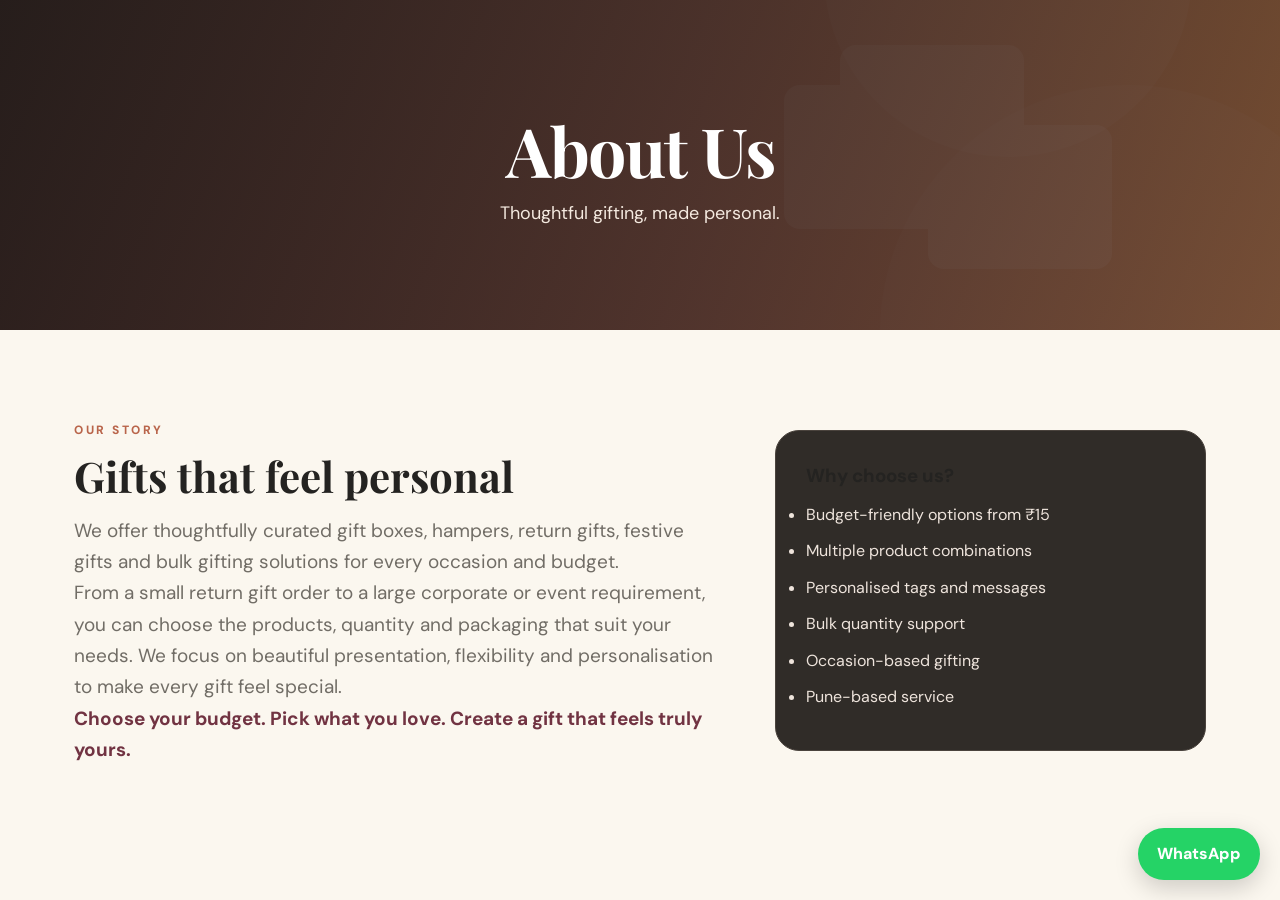
==== commit 59ed9580: "comitte changes" ====
--- a/about.html
+++ b/about.html
@@ -68,7 +68,7 @@
     </section>
  <!-- COMMON FOOTER -->
 <div id="site-footer"></div>
-    <a class="whatsapp" href="https://wa.me/919890021266" target="_blank"
+    <a class="whatsapp" href="https://wa.me/917447771550" target="_blank"
       >WhatsApp</a
     >
     <script src="js/script.js"></script>
--- a/css/style.css
+++ b/css/style.css
@@ -781,84 +781,284 @@
 /* =========================================================
    BUDGET
 ========================================================= */
+/* =========================================
+   BUDGET SELECTION
+   ========================================= */
 
 .budget-grid {
     display: grid;
-
     grid-template-columns: repeat(7, 1fr);
-
-    gap: 12px;
-}
+    gap: 14px;
+    margin: 24px 0 30px;
+}
+
+
+/* Budget Card */
 
 .budget-card {
-    background: var(--paper);
+    position: relative;
+
+    background: linear-gradient(
+        145deg,
+        var(--paper),
+        #fffaf4
+    );
 
     border: 1px solid var(--line);
-
     border-radius: 18px;
 
-    padding: 22px 10px;
+    padding: 20px 10px 18px;
 
     text-align: center;
 
     cursor: pointer;
 
-    transition: 0.2s;
-}
+    overflow: hidden;
+
+    transition:
+        transform 0.25s ease,
+        box-shadow 0.25s ease,
+        border-color 0.25s ease,
+        background 0.25s ease;
+}
+
+
+/* Decorative top line */
+
+.budget-card::before {
+    content: "";
+
+    position: absolute;
+
+    top: 0;
+    left: 20%;
+    right: 20%;
+
+    height: 3px;
+
+    background: transparent;
+
+    border-radius: 0 0 10px 10px;
+
+    transition: 0.25s ease;
+}
+
+
+/* Hover */
 
 .budget-card:hover {
+    transform: translateY(-5px);
+
     border-color: var(--clay);
-}
+
+    box-shadow:
+        0 10px 24px rgba(90, 55, 40, 0.12);
+}
+
+
+.budget-card:hover::before {
+    background: var(--clay);
+}
+
+
+/* Price */
+
+.budget-card h3 {
+    position: relative;
+
+    font-family: 'Playfair Display', serif;
+
+    font-size: 23px;
+
+    line-height: 1.1;
+
+    color: var(--clay-dark);
+
+    margin: 3px 0 7px;
+}
+
+
+/* Description */
+
+.budget-card p {
+    font-size: 11px;
+
+    color: var(--muted);
+
+    margin: 0;
+
+    line-height: 1.4;
+}
+
+
+/* Small "Gift" indicator */
+
+.budget-card::after {
+    content: "GIFT";
+
+    display: block;
+
+    margin: 11px auto 0;
+
+    width: fit-content;
+
+    padding: 3px 8px;
+
+    border-radius: 20px;
+
+    background: rgba(142, 73, 55, 0.07);
+
+    color: var(--clay);
+
+    font-size: 8px;
+
+    font-weight: 700;
+
+    letter-spacing: 1px;
+}
+
+
+/* =========================================
+   ACTIVE / SELECTED
+   ========================================= */
 
 .budget-card.active {
-    background: var(--clay);
+    background:
+        linear-gradient(
+            145deg,
+            var(--clay),
+            var(--clay-dark)
+        );
 
     color: #fff;
 
     border-color: var(--clay);
 
-    box-shadow: 0 12px 25px rgba(142, 73, 55, 0.2);
-}
-
-.budget-card h3 {
-    font-family: 'Playfair Display', serif;
-
-    font-size: 25px;
-
-    color: var(--clay-dark);
-}
+    transform: translateY(-4px);
+
+    box-shadow:
+        0 14px 30px rgba(142, 73, 55, 0.25);
+}
+
+
+.budget-card.active::before {
+    background: #f2c87e;
+}
+
 
 .budget-card.active h3,
 .budget-card.active p {
     color: #fff;
 }
 
-.budget-card p {
-    font-size: 12px;
-
-    color: var(--muted);
-
-    margin-top: 3px;
-}
+
+.budget-card.active::after {
+    background: rgba(242, 200, 126, 0.18);
+
+    color: #f2c87e;
+}
+
+
+/* =========================================
+   SELECTED BUDGET MESSAGE
+   ========================================= */
 
 .selected-budget {
-    background: #2b2723;
+    background:
+        linear-gradient(
+            135deg,
+            #2b2723,
+            #3a302a
+        );
 
     color: #fff;
 
     border-radius: 16px;
 
-    padding: 18px 22px;
+    padding: 17px 22px;
 
     text-align: center;
 
     margin-bottom: 34px;
-}
+
+    box-shadow:
+        0 8px 22px rgba(43, 39, 35, 0.12);
+}
+
 
 .selected-budget b {
     color: #f2c87e;
 
     font-size: 22px;
+}
+
+
+/* =========================================
+   TABLET
+   ========================================= */
+
+@media (max-width: 1000px) {
+
+    .budget-grid {
+        grid-template-columns: repeat(4, 1fr);
+        gap: 12px;
+    }
+
+}
+
+
+/* =========================================
+   MOBILE
+   ========================================= */
+
+@media (max-width: 650px) {
+
+    .budget-grid {
+        grid-template-columns: repeat(2, 1fr);
+        gap: 11px;
+    }
+
+    .budget-card {
+        padding: 18px 8px 16px;
+
+        border-radius: 16px;
+    }
+
+    .budget-card h3 {
+        font-size: 21px;
+    }
+
+    .budget-card p {
+        font-size: 11px;
+    }
+
+    .budget-card::after {
+        margin-top: 9px;
+
+        font-size: 7px;
+    }
+
+}
+
+
+/* =========================================
+   SMALL MOBILE
+   ========================================= */
+
+@media (max-width: 380px) {
+
+    .budget-grid {
+        gap: 8px;
+    }
+
+    .budget-card {
+        padding: 16px 6px 14px;
+    }
+
+    .budget-card h3 {
+        font-size: 19px;
+    }
+
 }
 
 
@@ -1922,4 +2122,682 @@
         transition-duration: 0.01ms !important;
         animation-duration: 0.01ms !important;
     }
+}
+
+/* =========================================================
+   STEP 04 - PAYMENT / ORDER POPUP
+========================================================= */
+
+.payment-total-box {
+    display: flex;
+    align-items: center;
+    justify-content: space-between;
+    gap: 20px;
+    margin-top: 24px;
+    padding: 18px 20px;
+    background: #2b2723;
+    color: #fff;
+    border-radius: 14px;
+}
+
+.payment-total-box span {
+    font-weight: 700;
+}
+
+.payment-total-box strong {
+    color: #f2c87e;
+    font-size: 25px;
+}
+
+.payment-button {
+    width: 100%;
+    margin-top: 18px;
+    min-height: 54px;
+    font-size: 16px;
+}
+
+.payment-modal {
+    position: fixed;
+    inset: 0;
+    z-index: 3000;
+    overflow-y: auto;
+    padding: 25px 15px;
+}
+
+.payment-modal-overlay {
+    position: fixed;
+    inset: 0;
+    background: rgba(20, 17, 15, 0.78);
+    backdrop-filter: blur(5px);
+    -webkit-backdrop-filter: blur(5px);
+}
+
+.payment-modal-content {
+    position: relative;
+    z-index: 1;
+    width: min(620px, 100%);
+    margin: 20px auto;
+    padding: 34px;
+    background: var(--paper);
+    border: 1px solid var(--line);
+    border-radius: 26px;
+    box-shadow: 0 30px 80px rgba(0, 0, 0, 0.28);
+}
+
+.payment-close {
+    position: absolute;
+    top: 13px;
+    right: 16px;
+    width: 40px;
+    height: 40px;
+    border: 1px solid var(--line);
+    border-radius: 50%;
+    background: #fff;
+    color: var(--ink);
+    font-size: 27px;
+    line-height: 1;
+}
+
+.payment-close:hover {
+    background: var(--cream);
+}
+
+.payment-header {
+    text-align: center;
+    padding: 5px 35px 18px;
+}
+
+.payment-header h2 {
+    margin: 8px 0;
+    font-family: 'Playfair Display', serif;
+    font-size: 34px;
+}
+
+.payment-header p {
+    color: var(--muted);
+    font-size: 14px;
+}
+
+.payment-order-id {
+    margin: 8px 0 18px;
+    padding: 12px 15px;
+    text-align: center;
+    background: #f3e9dc;
+    border-radius: 10px;
+    color: var(--clay-dark);
+}
+
+.payment-customer-summary {
+    padding: 17px 18px;
+    background: #fff;
+    border: 1px solid var(--line);
+    border-radius: 14px;
+    font-size: 14px;
+}
+
+.payment-customer-summary p {
+    margin: 5px 0;
+    overflow-wrap: anywhere;
+}
+
+.payment-amount {
+    display: flex;
+    align-items: center;
+    justify-content: space-between;
+    gap: 20px;
+    margin: 18px 0;
+    padding: 17px 20px;
+    background: #2b2723;
+    color: #fff;
+    border-radius: 14px;
+}
+
+.payment-amount span {
+    font-weight: 700;
+}
+
+.payment-amount strong {
+    color: #f2c87e;
+    font-size: 27px;
+}
+
+.qr-container {
+    text-align: center;
+    padding: 20px;
+    background: #202020;
+    color: #fff;
+    border-radius: 18px;
+}
+
+.payment-qr {
+    width: min(390px, 100%);
+    height: auto;
+    margin: 0 auto 14px;
+    border-radius: 8px;
+    background: #fff;
+}
+
+.qr-container p {
+    margin: 5px 0;
+    color: #f2f2f2;
+}
+
+.qr-container strong {
+    display: block;
+    margin-top: 8px;
+    font-size: 14px;
+    overflow-wrap: anywhere;
+}
+
+.qr-container small {
+    display: block;
+    margin-top: 6px;
+    color: #ddd;
+}
+
+.payment-note {
+    margin: 18px 0 12px;
+    padding: 14px 16px;
+    background: #fff7e8;
+    border: 1px solid #ead3a4;
+    border-radius: 12px;
+}
+
+.payment-note p {
+    margin-top: 5px;
+    color: var(--muted);
+    font-size: 13px;
+}
+
+.payment-upload-label {
+    display: block;
+    margin: 14px 0 7px;
+    font-weight: 800;
+}
+
+#paymentScreenshot {
+    padding: 10px;
+    background: #fff;
+}
+
+.payment-screenshot-preview {
+    margin-top: 12px;
+    text-align: center;
+}
+
+.payment-screenshot-preview img {
+    max-width: 100%;
+    max-height: 240px;
+    margin: auto;
+    border: 1px solid var(--line);
+    border-radius: 12px;
+}
+
+.payment-confirm-button {
+    width: 100%;
+    margin-top: 18px;
+    min-height: 54px;
+}
+
+.payment-confirm-button:disabled {
+    opacity: 0.65;
+    cursor: not-allowed;
+    transform: none;
+}
+
+@media (max-width: 520px) {
+    .payment-modal {
+        padding: 8px;
+    }
+
+    .payment-modal-content {
+        margin: 8px auto;
+        padding: 23px 15px;
+        border-radius: 20px;
+    }
+
+    .payment-header {
+        padding-left: 25px;
+        padding-right: 25px;
+    }
+
+    .payment-header h2 {
+        font-size: 28px;
+    }
+
+    .payment-amount strong,
+    .payment-total-box strong {
+        font-size: 22px;
+    }
+
+    .qr-container {
+        padding: 12px;
+    }
+}
+/* ================================
+   ORDER SUCCESS POPUP
+================================ */
+
+#orderSuccessPopup {
+    position: fixed;
+    inset: 0;
+    z-index: 99999;
+    display: flex;
+    align-items: center;
+    justify-content: center;
+}
+
+.order-success-overlay {
+    position: fixed;
+    inset: 0;
+    background: rgba(36, 35, 33, 0.58);
+    backdrop-filter: blur(4px);
+    display: flex;
+    align-items: center;
+    justify-content: center;
+    padding: 20px;
+}
+
+.order-success-box {
+    width: min(430px, calc(100vw - 32px));
+    background: #fffdf9;
+    border: 1px solid #e9dfd2;
+    border-radius: 20px;
+    padding: 32px 28px;
+    text-align: center;
+    box-shadow: 0 20px 60px rgba(36, 35, 33, 0.25);
+    animation: successPopupIn 0.25s ease-out;
+}
+
+.success-icon {
+    width: 64px;
+    height: 64px;
+    margin: 0 auto 16px;
+    border-radius: 50%;
+    background: #b9654b;
+    color: #fff;
+    display: flex;
+    align-items: center;
+    justify-content: center;
+    font-size: 34px;
+    font-weight: 700;
+}
+
+.order-success-box h2 {
+    margin: 0 0 12px;
+    color: #8e4937;
+    font-size: 26px;
+}
+
+.success-main {
+    margin: 0 0 8px;
+    color: #242321;
+    font-size: 16px;
+    font-weight: 600;
+}
+
+.success-sub {
+    margin: 0 0 18px;
+    color: #6f665d;
+    font-size: 14px;
+    line-height: 1.6;
+}
+
+.success-order-id {
+    display: inline-block;
+    background: #fbf7ef;
+    border: 1px solid #e9dfd2;
+    border-radius: 10px;
+    padding: 9px 14px;
+    color: #6f665d;
+    font-size: 13px;
+}
+
+.success-order-id strong {
+    color: #8e4937;
+}
+
+@keyframes successPopupIn {
+    from {
+        opacity: 0;
+        transform: scale(0.94) translateY(10px);
+    }
+
+    to {
+        opacity: 1;
+        transform: scale(1) translateY(0);
+    }
+}
+
+@media (max-width: 600px) {
+    .order-success-box {
+        padding: 26px 20px;
+    }
+
+    .order-success-box h2 {
+        font-size: 23px;
+    }
+
+    .success-icon {
+        width: 56px;
+        height: 56px;
+        font-size: 30px;
+    }
+}
+/* =========================================
+   ORDER CONFIRMED SUCCESS POPUP
+========================================= */
+
+#orderSuccessPopup {
+    position: fixed !important;
+    inset: 0 !important;
+    width: 100vw !important;
+    height: 100vh !important;
+    z-index: 999999 !important;
+    display: flex !important;
+    align-items: center !important;
+    justify-content: center !important;
+    pointer-events: auto !important;
+}
+
+.order-success-overlay {
+    position: fixed !important;
+    inset: 0 !important;
+    width: 100% !important;
+    height: 100% !important;
+
+    display: flex !important;
+    align-items: center !important;
+    justify-content: center !important;
+
+    padding: 20px;
+    box-sizing: border-box;
+
+    background: rgba(36, 35, 33, 0.62);
+    backdrop-filter: blur(4px);
+}
+
+.order-success-box {
+    width: min(430px, calc(100vw - 32px));
+
+    background: #fffdf9;
+
+    border: 1px solid #e9dfd2;
+
+    border-radius: 20px;
+
+    padding: 32px 28px;
+
+    text-align: center;
+
+    box-sizing: border-box;
+
+    box-shadow:
+        0 20px 60px rgba(36, 35, 33, 0.28);
+
+    animation:
+        orderSuccessIn 0.3s ease-out;
+}
+
+.success-icon {
+    width: 64px;
+    height: 64px;
+
+    margin: 0 auto 16px;
+
+    border-radius: 50%;
+
+    display: flex;
+    align-items: center;
+    justify-content: center;
+
+    background: #b9654b;
+
+    color: #ffffff;
+
+    font-size: 34px;
+    font-weight: 700;
+}
+
+.order-success-box h2 {
+    margin: 0 0 12px;
+
+    color: #8e4937;
+
+    font-size: 26px;
+    line-height: 1.2;
+}
+
+.success-main {
+    margin: 0 0 10px;
+
+    color: #242321;
+
+    font-size: 16px;
+    font-weight: 600;
+
+    line-height: 1.5;
+}
+
+.success-sub {
+    margin: 0 0 20px;
+
+    color: #6f665d;
+
+    font-size: 14px;
+
+    line-height: 1.6;
+}
+
+.success-sub strong {
+    color: #8e4937;
+}
+
+.success-order-id {
+    display: inline-block;
+
+    padding: 9px 14px;
+
+    background: #fbf7ef;
+
+    border: 1px solid #e9dfd2;
+
+    border-radius: 10px;
+
+    color: #6f665d;
+
+    font-size: 13px;
+}
+
+.success-order-id strong {
+    color: #8e4937;
+}
+
+@keyframes orderSuccessIn {
+
+    from {
+        opacity: 0;
+        transform: scale(0.94) translateY(12px);
+    }
+
+    to {
+        opacity: 1;
+        transform: scale(1) translateY(0);
+    }
+
+}
+
+@media (max-width: 600px) {
+
+    .order-success-box {
+        width: calc(100vw - 32px);
+        padding: 26px 20px;
+        border-radius: 18px;
+    }
+
+    .success-icon {
+        width: 56px;
+        height: 56px;
+        font-size: 30px;
+    }
+
+    .order-success-box h2 {
+        font-size: 23px;
+    }
+
+}/* =========================================
+   ORDER CONFIRMED POPUP
+========================================= */
+
+#orderSuccessPopup {
+    position: fixed !important;
+    inset: 0 !important;
+    width: 100vw !important;
+    height: 100vh !important;
+    z-index: 999999 !important;
+    display: flex !important;
+    align-items: center !important;
+    justify-content: center !important;
+}
+
+.order-success-overlay {
+    position: fixed !important;
+    inset: 0 !important;
+
+    width: 100%;
+    height: 100%;
+
+    display: flex !important;
+    align-items: center !important;
+    justify-content: center !important;
+
+    padding: 20px;
+    box-sizing: border-box;
+
+    background: rgba(36, 35, 33, 0.65);
+    backdrop-filter: blur(4px);
+}
+
+.order-success-box {
+    width: min(430px, calc(100vw - 32px));
+
+    background: #fffdf9;
+
+    border: 1px solid #e9dfd2;
+
+    border-radius: 20px;
+
+    padding: 32px 28px;
+
+    text-align: center;
+
+    box-shadow:
+        0 20px 60px rgba(36, 35, 33, 0.30);
+
+    animation:
+        orderSuccessIn 0.3s ease-out;
+}
+
+.success-icon {
+    width: 64px;
+    height: 64px;
+
+    margin: 0 auto 16px;
+
+    border-radius: 50%;
+
+    display: flex;
+    align-items: center;
+    justify-content: center;
+
+    background: #b9654b;
+
+    color: white;
+
+    font-size: 34px;
+    font-weight: 700;
+}
+
+.order-success-box h2 {
+    margin: 0 0 12px;
+
+    color: #8e4937;
+
+    font-size: 26px;
+}
+
+.success-main {
+    margin: 0 0 10px;
+
+    color: #242321;
+
+    font-size: 16px;
+    font-weight: 600;
+}
+
+.success-sub {
+    margin: 0 0 20px;
+
+    color: #6f665d;
+
+    font-size: 14px;
+
+    line-height: 1.6;
+}
+
+.success-sub strong {
+    color: #8e4937;
+}
+
+.success-order-id {
+    display: inline-block;
+
+    padding: 9px 14px;
+
+    background: #fbf7ef;
+
+    border: 1px solid #e9dfd2;
+
+    border-radius: 10px;
+
+    color: #6f665d;
+
+    font-size: 13px;
+}
+
+.success-order-id strong {
+    color: #8e4937;
+}
+
+@keyframes orderSuccessIn {
+
+    from {
+        opacity: 0;
+        transform: scale(0.94) translateY(10px);
+    }
+
+    to {
+        opacity: 1;
+        transform: scale(1) translateY(0);
+    }
+
+}
+
+@media (max-width: 600px) {
+
+    .order-success-box {
+        width: calc(100vw - 32px);
+        padding: 26px 20px;
+    }
+
+    .success-icon {
+        width: 56px;
+        height: 56px;
+        font-size: 30px;
+    }
+
+    .order-success-box h2 {
+        font-size: 23px;
+    }
+
 }
